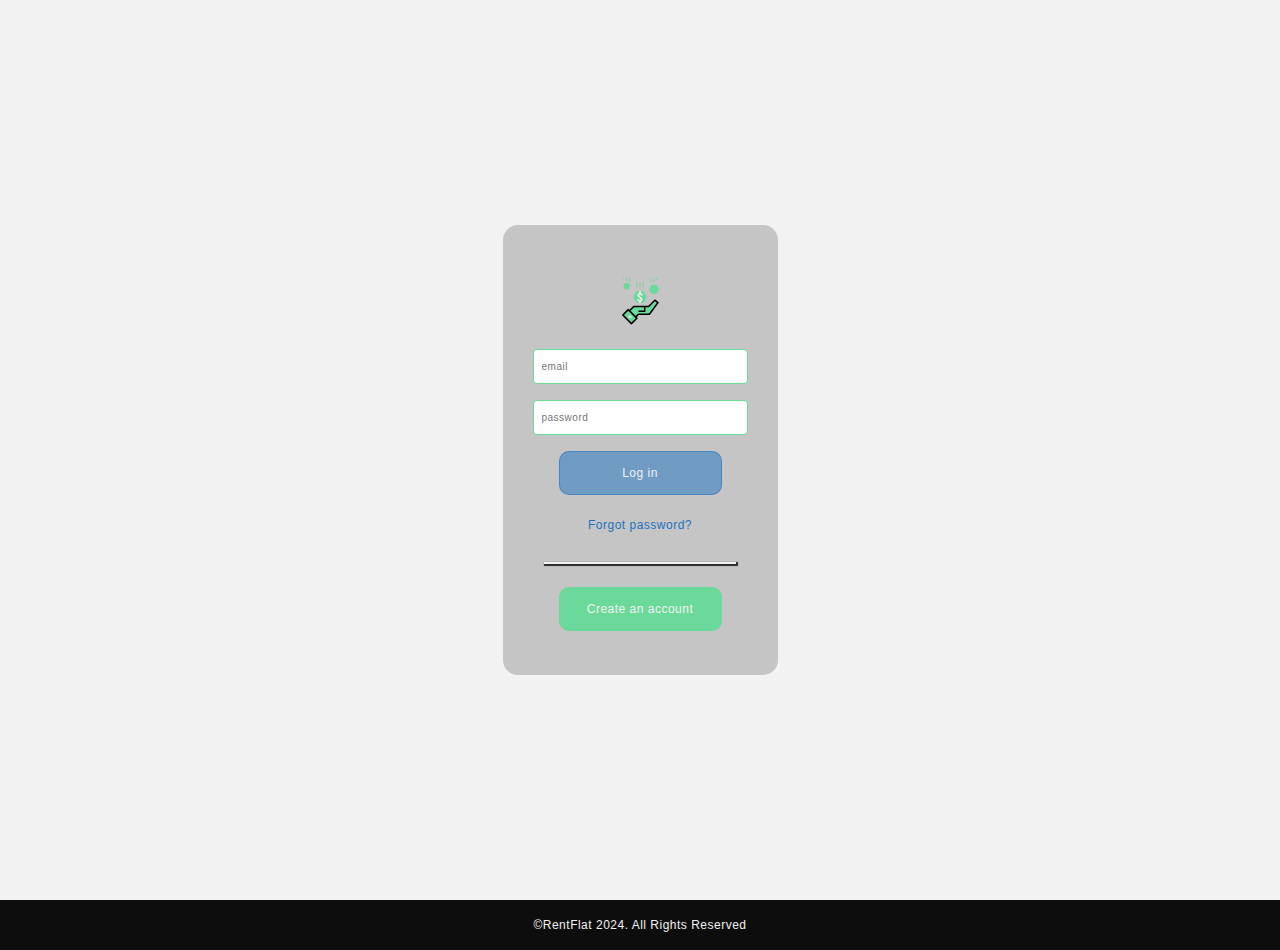
==== index.html @ 9ae1a231 "fist commit" ====
<!doctype html>
<html lang="en">

<head>
    <meta charset="UTF-8">
    <meta name="viewport"
        content="width=device-width, user-scalable=no, initial-scale=1.0, maximum-scale=1.0, minimum-scale=1.0">
    <meta http-equiv="X-UA-Compatible" content="ie=edge">
    <title>Login</title>
    <link rel="shortcut icon" href="/asserts/resources/img/logo.svg" type="image/x-icon">
    <link rel="stylesheet" href="/asserts/css/main.css" media="print" onload="this.media='all'">
</head>

<body>
    <div class="container">
        <div class="container-form-login">
            <span class="logo"></span>
            <form id="login_form" autocomplete="off" novalidate>
                <input type="email" class="input input-form" name="email" id="email" placeholder="email" required maxlength="36" />
                <input type="password" class="input input-form" name="password" id="password" placeholder="password" required />
                <input type="button" value="Log in" id="btn_log_in" class="primary-button secondary-button" disabled />
            </form>
            <span><a href="">Forgot password?</a></span>
            <span id="line"></span>
            <input type="button" value="Create an account" id="btn_sign_up" class="primary-button" />
        </div>
    </div>
    <footer>
        <p>©RentFlat 2024. All Rights Reserved</p>
    </footer>
    <script src="/asserts/js/create-error-message.js"></script>
    <script src="/asserts/js/delete-error-message.js"></script>
    <script src="/asserts/js/token.js"></script>
    <script src="/asserts/js/sesion-storage.js"></script>
    <script src="/asserts/js/events-login.js"></script>
    
</body>

</html>
---- asserts/css/main.css ----
:root {
  --first-color: rgb(106, 217, 154);
  --second-color: rgb(69, 140, 100);
  --third-color: rgb(115, 115, 115);
  --third-color-overshadowed: rgba(115, 115, 115, 0.35);
  --fourth-color: rgb(13, 13, 13);
  --fourth-color-overshadowed: rgba(13, 13, 13, 0.85);
  --fifth-color: rgb(27, 114, 191);
  --fifth-color-overshadowed: rgba(27, 114, 191, 0.5);
  --sixth-color: rgb(4, 85, 191);
  --seventh-color: rgb(236, 0, 0);
  --eighth-color: rgb(242, 242, 242);
}

* {
  box-sizing: border-box;
  margin: 0;
  padding: 0;
  font-family: Arial, sans-serif;
  font-size: 12px;
  letter-spacing: 0.5px;
  text-decoration: none;
  list-style-type: none;
}

form {
  display: flex;
  flex-direction: column;
}

.form {
  display: flex;
  justify-content: center;
  align-items: center;
}

.primary-button {
  min-width: 163px;
  min-height: 44px;
  border-radius: 10px;
  margin: 8px auto;
  color: var(--eighth-color);
  border: 1px solid var(--first-color);
  background-color: var(--first-color);
}
.primary-button:hover {
  cursor: pointer;
}

.secondary-button {
  border: 1px solid var(--fifth-color);
  background-color: var(--fifth-color);
}
.secondary-button:disabled {
  border: 1px solid var(--fifth-color-overshadowed);
  background-color: var(--fifth-color-overshadowed);
}
.secondary-button:enabled {
  border: 1px solid var(--fifth-color);
  background-color: var(--fifth-color);
}

.input {
  padding: 8px;
  border: 1px solid var(--first-color);
  border-radius: 4px;
  margin: 8px auto;
  min-width: 268px;
  height: 35px;
  font-size: 10px;
}

.input-form {
  min-width: 215px;
}

footer {
  display: flex;
  align-items: center;
  justify-content: center;
  position: relative;
  bottom: 0;
  height: 50px;
  color: var(--eighth-color);
  background-color: var(--fourth-color);
}

header {
  display: flex;
  flex-direction: row;
  background-color: var(--fourth-color-overshadowed);
  height: 60px;
  align-items: center;
  justify-content: space-between;
  color: var(--eighth-color);
}

.logo {
  height: 50px;
  width: 50px;
  background-position: center;
  background-size: cover;
  background-repeat: no-repeat;
  background-image: url(/asserts/resources/img/logo.svg);
}

.logo-register {
  margin: 30px 0;
}

#profile {
  background-image: url(/asserts/resources/img/user-profile.svg);
  background-position: center;
  background-repeat: no-repeat;
  background-size: cover;
  width: 50px;
  height: 50px;
  cursor: pointer;
  display: block;
}

.container {
  background-color: var(--eighth-color);
  display: flex;
  flex-direction: column;
  height: 100vh;
  align-items: center;
  justify-content: space-around;
}

.container-form-login {
  display: flex;
  justify-content: center;
  flex-direction: column;
  background-color: var(--third-color-overshadowed);
  width: 275px;
  height: 450px;
  border-radius: 15px;
}

.container-form-login span,
a,
.container span {
  text-decoration: none;
  color: var(--fifth-color);
  margin: 15px auto;
}

#line {
  width: 192px;
  height: 0px;
  box-shadow: 1px 1px 1px 1px var(--fourth-color-overshadowed);
  border: 1px solid var(--eighth-color);
}

.inputs {
  display: flex;
  align-items: center;
  flex-direction: column;
}

.content-profile {
  position: relative;
  display: inline-block;
}

.menu-profile {
  display: none;
  position: absolute;
  background-color: var(--fourth-color-overshadowed);
  height: 50px;
  width: 100px;
  top: 110%;
  left: -25px;
}

.menu-profile li {
  display: block;
  padding: 5px;
}

.menu-profile li a {
  display: block;
  color: var(--eighth-color);
}

.container-error-message {
  display: flex;
  justify-content: start;
  align-items: center;
  min-width: 215px;
  height: 10px;
  align-self: center;
}

#ico_error {
  height: 10px;
  width: 10px;
  background-image: url(/asserts/resources/img/error.svg);
  background-position: center;
  background-size: contain;
  background-repeat: no-repeat;
  margin: 0;
}

#error_message {
  text-wrap: wrap;
  color: var(--seventh-color);
  max-width: auto;
  align-self: center;
  justify-self: center;
}

.burger-menu {
  background-image: url(/asserts/resources/img/burger-menu.svg);
  background-position: center;
  background-repeat: no-repeat;
  background-size: cover;
  cursor: pointer;
  width: 50px;
  height: inherit;
  z-index: 100;
}

nav {
  display: flex;
  flex-direction: row;
  align-items: center;
  justify-content: space-between;
  height: inherit;
}

nav * {
  margin: 0 2px;
}

.content-menu {
  display: none;
  flex-direction: column;
  position: absolute;
  justify-content: center;
  align-items: center;
  height: 100%;
  width: 100%;
  top: 0px;
  left: -2px;
  background-color: var(--fourth-color);
}

.content-menu li {
  padding: 10% 0;
}

.content-menu li a {
  color: var(--eighth-color);
}

/*# sourceMappingURL=main.css.map */
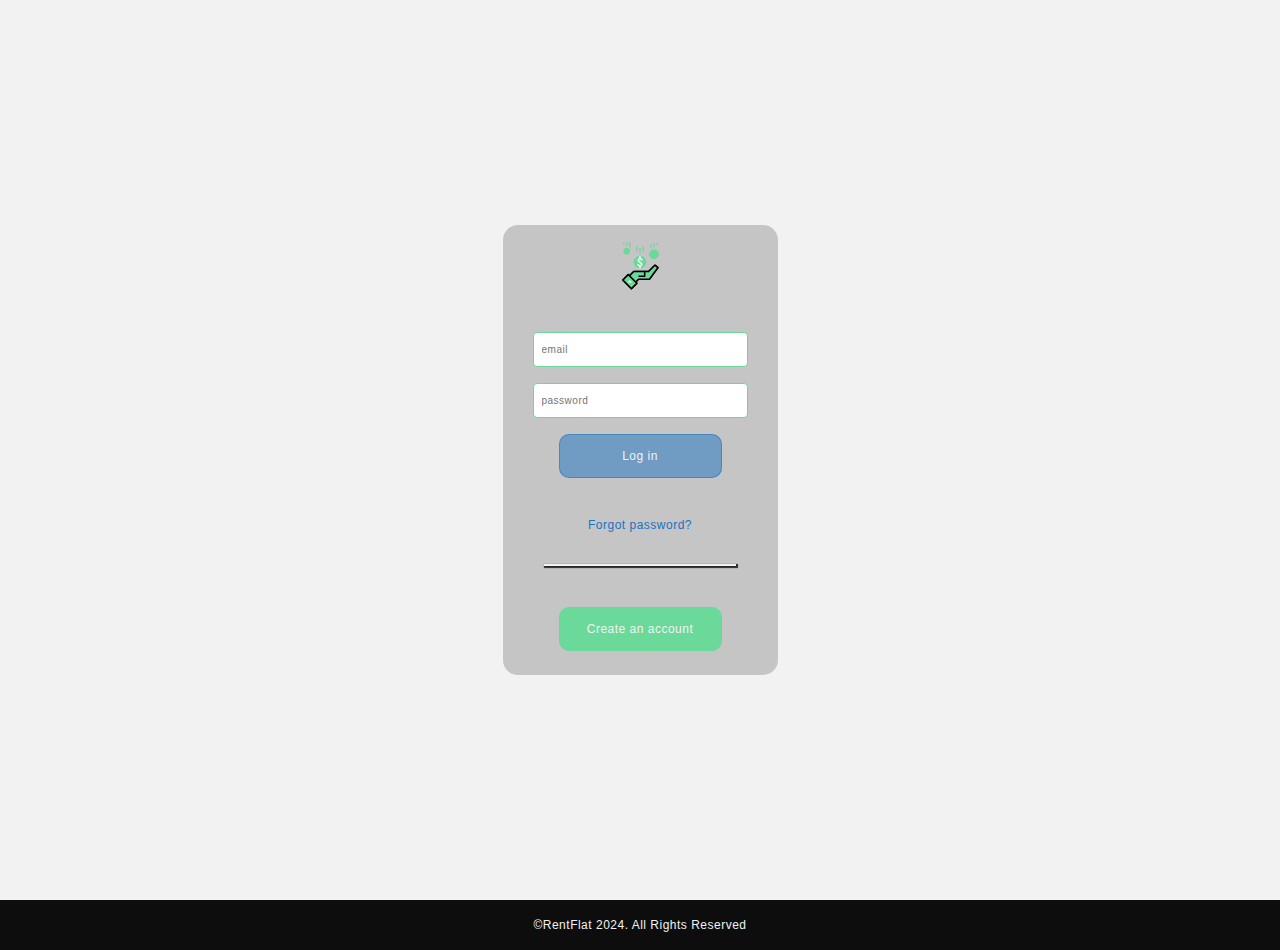
==== commit 53d89073: "refactor for index, new flat and files sass" ====
--- a/index.html
+++ b/index.html
@@ -12,19 +12,24 @@
 </head>
 
 <body>
-    <div class="container">
-        <div class="container-form-login">
-            <span class="logo"></span>
+    <main class="container">
+        <section class="container-form-login">
+            <div class="logo-container">
+                <img src="/asserts/resources/img/logo.svg" alt="Company Logo" class="logo">
+            </div>
             <form id="login_form" autocomplete="off" novalidate>
+                
                 <input type="email" class="input input-form" name="email" id="email" placeholder="email" required maxlength="36" />
+                
                 <input type="password" class="input input-form" name="password" id="password" placeholder="password" required />
-                <input type="button" value="Log in" id="btn_log_in" class="primary-button secondary-button" disabled />
+                
+                <button type="button" id="btn_log_in" class="primary-button secondary-button" disabled>Log in</button>
             </form>
-            <span><a href="">Forgot password?</a></span>
-            <span id="line"></span>
-            <input type="button" value="Create an account" id="btn_sign_up" class="primary-button" />
-        </div>
-    </div>
+            <p><a href="#">Forgot password?</a></p>
+            <hr id="line">
+            <button type="button" id="btn_sign_up" class="primary-button">Create an account</button>
+        </section>
+    </main>
     <footer>
         <p>©RentFlat 2024. All Rights Reserved</p>
     </footer>
--- a/asserts/css/main.css
+++ b/asserts/css/main.css
@@ -26,11 +26,7 @@
 form {
   display: flex;
   flex-direction: column;
-}
-
-.form {
-  display: flex;
-  justify-content: center;
+  justify-content: space-around;
   align-items: center;
 }
 
@@ -42,8 +38,6 @@
   color: var(--eighth-color);
   border: 1px solid var(--first-color);
   background-color: var(--first-color);
-}
-.primary-button:hover {
   cursor: pointer;
 }
 
@@ -73,6 +67,9 @@
 .input-form {
   min-width: 215px;
 }
+.input-form::placeholder {
+  color: var(--third-color);
+}
 
 footer {
   display: flex;
@@ -130,7 +127,8 @@
 
 .container-form-login {
   display: flex;
-  justify-content: center;
+  justify-content: space-around;
+  align-items: center;
   flex-direction: column;
   background-color: var(--third-color-overshadowed);
   width: 275px;
@@ -138,9 +136,16 @@
   border-radius: 15px;
 }
 
-.container-form-login span,
-a,
-.container span {
+.container-form-login .logo-container {
+  display: flex;
+  justify-content: center;
+  align-items: center;
+  height: 50px;
+  width: 50px;
+  margin: 0 auto;
+}
+
+a {
   text-decoration: none;
   color: var(--fifth-color);
   margin: 15px auto;
@@ -188,7 +193,7 @@
   display: flex;
   justify-content: start;
   align-items: center;
-  min-width: 215px;
+  width: 215px;
   height: 10px;
   align-self: center;
 }
@@ -255,4 +260,106 @@
   color: var(--eighth-color);
 }
 
+.spinner {
+  background-color: var(--third-color-overshadowed);
+  justify-content: center;
+  display: none;
+  align-items: center;
+  height: 100vh;
+  width: 100%;
+}
+
+.sk-chase {
+  width: 40px;
+  height: 40px;
+  position: relative;
+  animation: sk-chase 2.5s infinite linear both;
+}
+
+.sk-chase-dot {
+  width: 100%;
+  height: 100%;
+  position: absolute;
+  left: 0;
+  top: 0;
+  animation: sk-chase-dot 2s infinite ease-in-out both;
+}
+
+.sk-chase-dot:before {
+  content: "";
+  display: block;
+  width: 25%;
+  height: 25%;
+  background-color: var(--second-color);
+  border-radius: 100%;
+  animation: sk-chase-dot-before 2s infinite ease-in-out both;
+}
+
+.sk-chase-dot:nth-child(1) {
+  animation-delay: -1.1s;
+}
+
+.sk-chase-dot:nth-child(2) {
+  animation-delay: -1s;
+}
+
+.sk-chase-dot:nth-child(3) {
+  animation-delay: -0.9s;
+}
+
+.sk-chase-dot:nth-child(4) {
+  animation-delay: -0.8s;
+}
+
+.sk-chase-dot:nth-child(5) {
+  animation-delay: -0.7s;
+}
+
+.sk-chase-dot:nth-child(6) {
+  animation-delay: -0.6s;
+}
+
+.sk-chase-dot:nth-child(1):before {
+  animation-delay: -1.1s;
+}
+
+.sk-chase-dot:nth-child(2):before {
+  animation-delay: -1s;
+}
+
+.sk-chase-dot:nth-child(3):before {
+  animation-delay: -0.9s;
+}
+
+.sk-chase-dot:nth-child(4):before {
+  animation-delay: -0.8s;
+}
+
+.sk-chase-dot:nth-child(5):before {
+  animation-delay: -0.7s;
+}
+
+.sk-chase-dot:nth-child(6):before {
+  animation-delay: -0.6s;
+}
+
+@keyframes sk-chase {
+  100% {
+    transform: rotate(360deg);
+  }
+}
+@keyframes sk-chase-dot {
+  80%, 100% {
+    transform: rotate(360deg);
+  }
+}
+@keyframes sk-chase-dot-before {
+  50% {
+    transform: scale(0.4);
+  }
+  100%, 0% {
+    transform: scale(1);
+  }
+}
+
 /*# sourceMappingURL=main.css.map */
